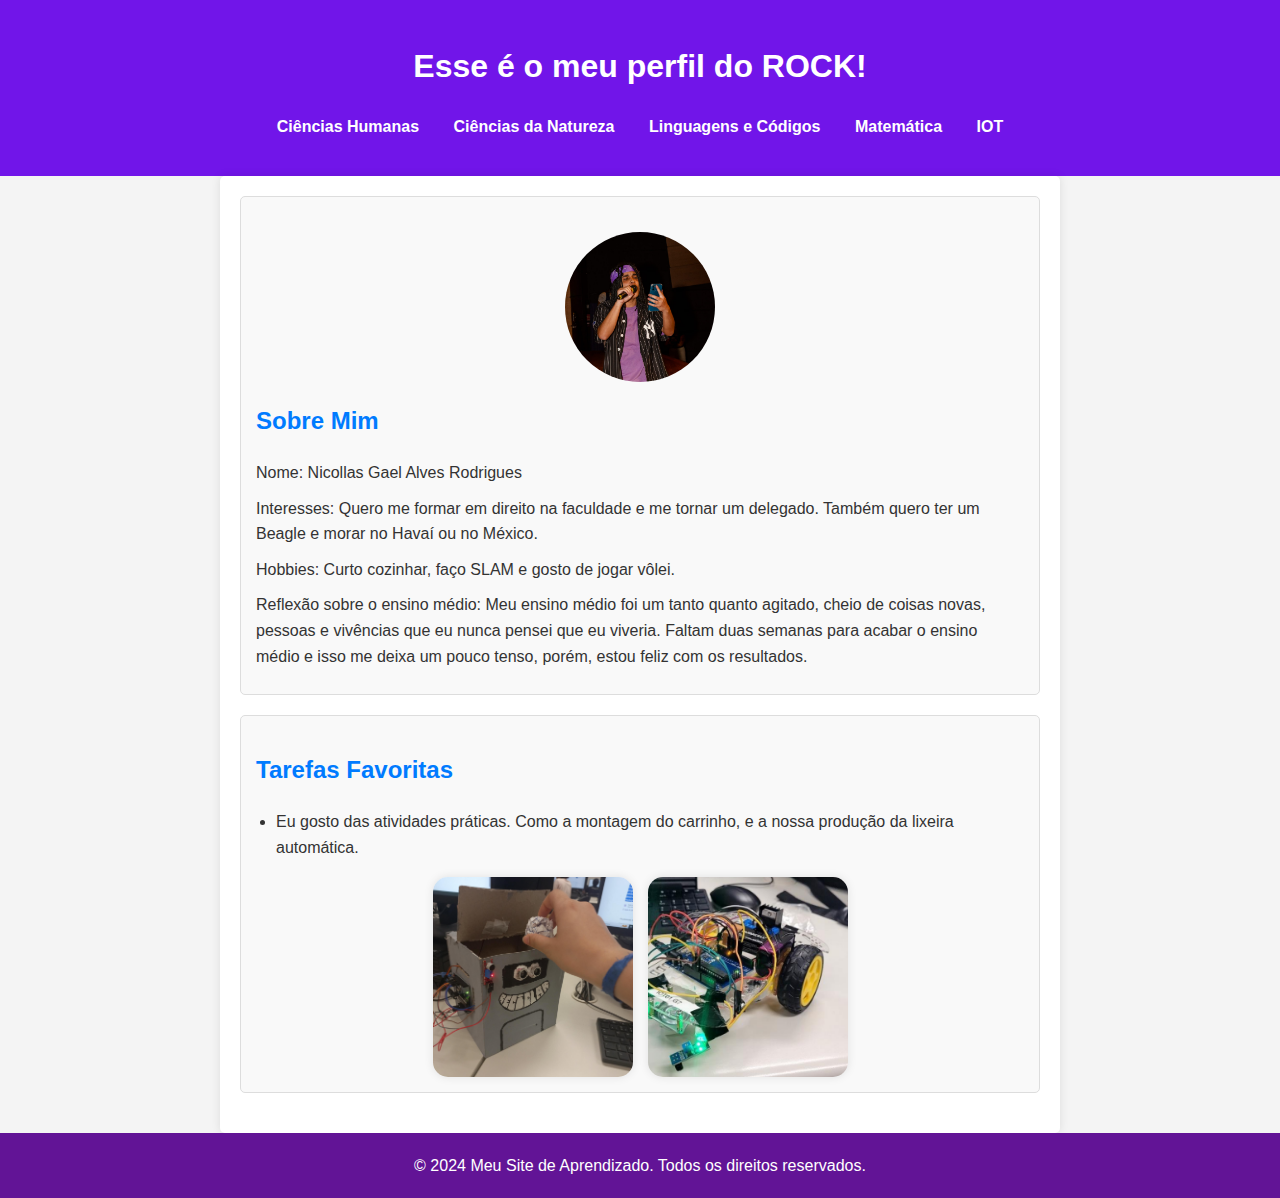
==== INTEGRADA.IOT/index.html @ 9e98318d "Add files via upload" ====
<!DOCTYPE html>
<html lang="pt-BR">
<head>
    <meta charset="UTF-8">
    <meta name="viewport" content="width=device-width, initial-scale=1.0">
    <title>Meu Site de Aprendizado</title>
    <style>
        body {
            font-family: Arial, sans-serif;
            line-height: 1.6;
            margin: 0;
            padding: 0;
            background-color: #f4f4f4;
            color: #333;
        }

        header {
            background: #7115e9;
            color: #fff;
            padding: 20px 0;
            text-align: center;
        }

        nav ul {
            list-style: none;
            padding: 0;
        }

        nav ul li {
            display: inline;
            margin: 0 15px;
        }

        nav ul li a {
            color: #fff;
            text-decoration: none;
            font-weight: bold;
        }

        nav ul li a:hover {
            text-decoration: underline;
        }

        main {
            padding: 20px;
            max-width: 800px;
            margin: auto;
            background: #fff;
            box-shadow: 0 0 10px rgba(0, 0, 0, 0.1);
            border-radius: 5px;
        }

        section {
            margin-bottom: 20px;
            padding: 15px;
            border: 1px solid #ddd;
            border-radius: 5px;
            background-color: #f9f9f9;
        }

        h2 {
            color: #007BFF;
        }

        h3 {
            margin-top: 15px;
            color: #333;
        }

        ul {
            padding-left: 20px;
        }

        p {
            margin: 10px 0;
        }

        footer {
            text-align: center;
            padding: 10px 0;
            background: #621496;
            color: #fff;
            position: relative;
            bottom: 0;
            width: 100%;
        }

        /* Estilo para a foto de perfil */
        .profile-image {
            width: 150px;
            height: 150px;
            border-radius: 50%;
            object-fit: cover;
            margin: 20px auto;
            display: block;
        }

        /* Estilo para o contêiner das imagens lado a lado */
        .images-container {
            display: flex;
            justify-content: center;
            gap: 15px;  /* Espaçamento entre as imagens */
        }

        /* Estilo para as imagens */
        .task-image {
            width: 200px;  /* Ajuste o tamanho conforme necessário */
            height: 200px; /* Ajuste o tamanho conforme necessário */
            border-radius: 15px;
            object-fit: cover;
            box-sizing: border-box; /* Para garantir que o padding não altere o tamanho */
            box-shadow: 0 0 10px rgba(0, 0, 0, 0.1); /* Sombra para destacar as imagens */
        }

    </style>
</head>
<body>

<header>
    <h1>Esse é o meu perfil do ROCK!</h1>
    <nav>
        <ul>
            <li><a href="./CHS.html">Ciências Humanas</a></li>
            <li><a href="./CNT.html">Ciências da Natureza</a></li>
            <li><a href="./Linguagens.html">Linguagens e Códigos</a></li>
            <li><a href="./Mat.html">Matemática</a></li>
            <li><a href="./IOT.html">IOT</a></li>
        </ul>
    </nav>
</header>

<main>
    <section id="pagina-pessoal">
        <!-- Foto de Perfil -->
        <img src="./INTEGRADA.IOT/FOTOS/IMG-20240821-WA0053.jpg" alt="Foto de Perfil" class="profile-image">

        <h2>Sobre Mim</h2>
        <p>Nome: Nicollas Gael Alves Rodrigues </p>
        <p>Interesses: Quero me formar em direito na faculdade e me tornar um delegado. Também quero ter um Beagle e morar no Havaí ou no México.</p>
        <p>Hobbies: Curto cozinhar, faço SLAM e gosto de jogar vôlei.</p>
        <p>Reflexão sobre o ensino médio: Meu ensino médio foi um tanto quanto agitado, cheio de coisas novas, pessoas e vivências que eu nunca pensei que eu viveria. Faltam duas semanas para acabar o ensino médio e isso me deixa um pouco tenso, porém, estou feliz com os resultados.</p>
    </section>

    <section id="pagina-pessoal">
        <h2>Tarefas Favoritas</h2>
        <ul>
            <li>Eu gosto das atividades práticas. Como a montagem do carrinho, e a nossa produção da lixeira automática.</li>
        </ul>
        
        <!-- Contêiner para as imagens lado a lado -->
        <div class="images-container">
            <img src="./INTEGRADA.IOT/FOTOS/Mídia.jfif" alt="Imagem de Tarefa Favorita" class="task-image">
            <img src="./INTEGRADA.IOT/FOTOS/imagem.png" alt="Outra Tarefa Favorita" class="task-image">
        </div>
    </section>
</main>

<footer>
    <p>&copy; 2024 Meu Site de Aprendizado. Todos os direitos reservados.</p>
</footer>

</body>
</html>
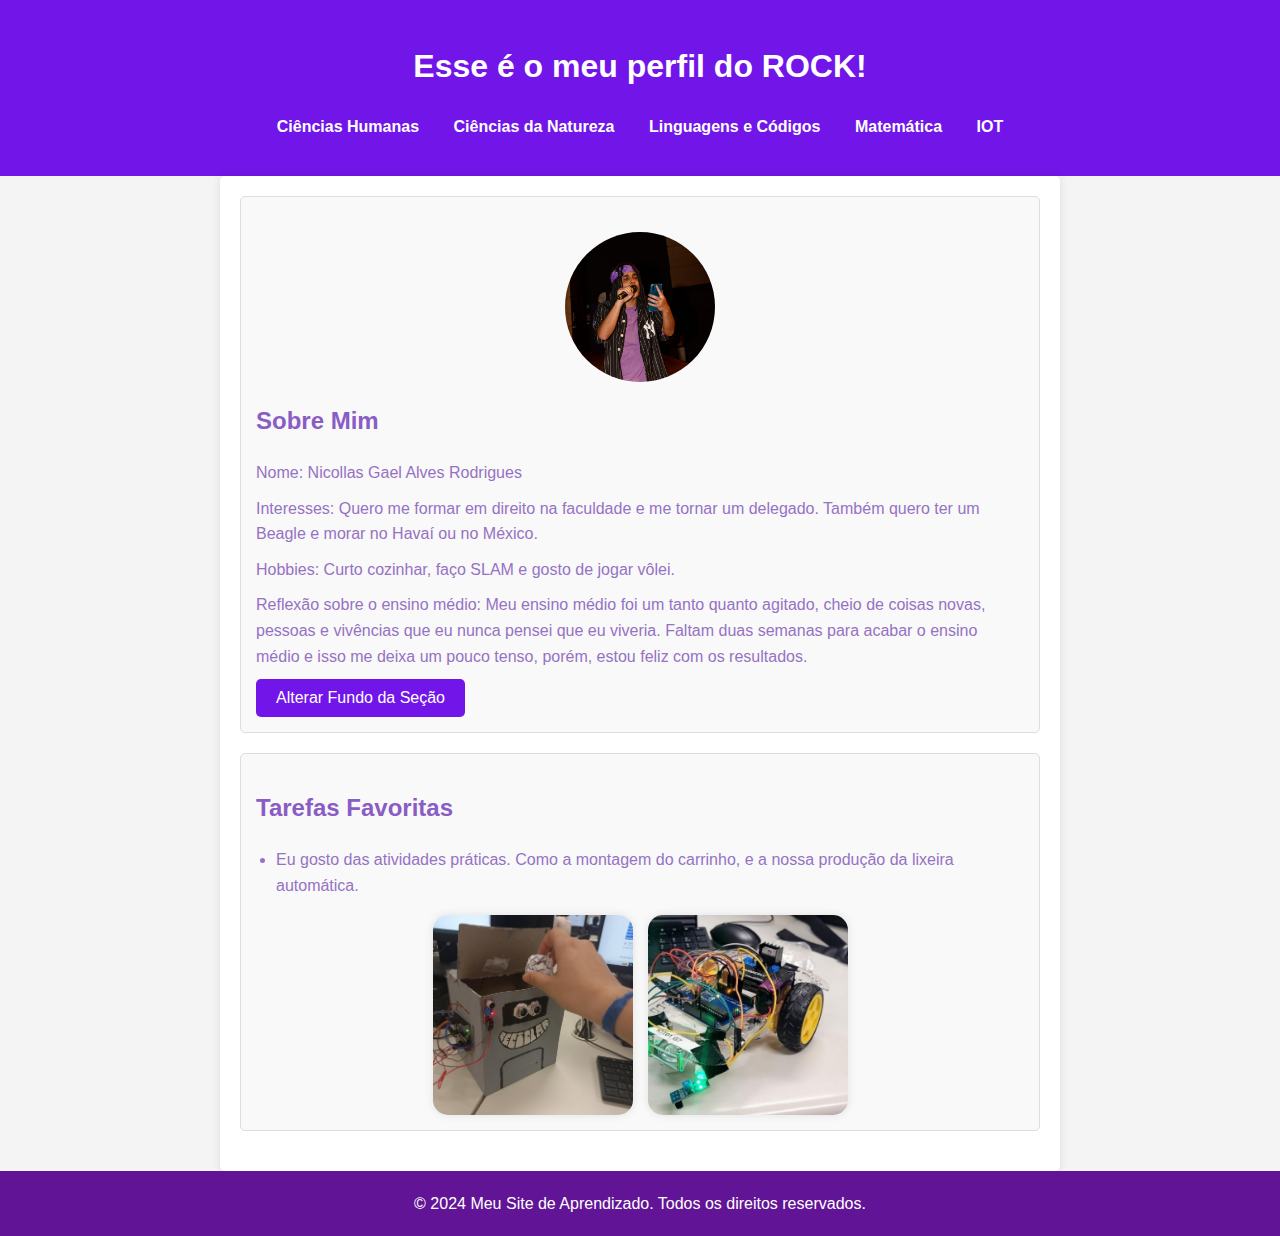
==== commit dc58428b: "mudar de cor" ====
--- a/INTEGRADA.IOT/index.html
+++ b/INTEGRADA.IOT/index.html
@@ -11,7 +11,7 @@
             margin: 0;
             padding: 0;
             background-color: #f4f4f4;
-            color: #333;
+            color: #9572c4;
         }
 
         header {
@@ -59,7 +59,7 @@
         }
 
         h2 {
-            color: #007BFF;
+            color: #8a5cc5;
         }
 
         h3 {
@@ -112,6 +112,20 @@
             box-shadow: 0 0 10px rgba(0, 0, 0, 0.1); /* Sombra para destacar as imagens */
         }
 
+        /* Estilo para o botão */
+        .change-background-btn {
+            background-color: #7115e9;
+            color: #fff;
+            padding: 10px 20px;
+            border: none;
+            border-radius: 5px;
+            cursor: pointer;
+            font-size: 16px;
+        }
+
+        .change-background-btn:hover {
+            background-color: #6200b3;
+        }
     </style>
 </head>
 <body>
@@ -139,6 +153,9 @@
         <p>Interesses: Quero me formar em direito na faculdade e me tornar um delegado. Também quero ter um Beagle e morar no Havaí ou no México.</p>
         <p>Hobbies: Curto cozinhar, faço SLAM e gosto de jogar vôlei.</p>
         <p>Reflexão sobre o ensino médio: Meu ensino médio foi um tanto quanto agitado, cheio de coisas novas, pessoas e vivências que eu nunca pensei que eu viveria. Faltam duas semanas para acabar o ensino médio e isso me deixa um pouco tenso, porém, estou feliz com os resultados.</p>
+        
+        <!-- Botão para alterar o fundo da seção -->
+        <button class="change-background-btn" onclick="alterarFundo()">Alterar Fundo da Seção</button>
     </section>
 
     <section id="pagina-pessoal">
@@ -159,5 +176,14 @@
     <p>&copy; 2024 Meu Site de Aprendizado. Todos os direitos reservados.</p>
 </footer>
 
+<script>
+    // Função para alterar a cor de fundo da seção "Sobre Mim"
+    function alterarFundo() {
+        var secaoSobreMim = document.querySelector("#pagina-pessoal");
+        secaoSobreMim.style.backgroundColor = secaoSobreMim.style.backgroundColor === "lightblue" ? "#f9f9f9" : "black";
+        alert("A cor de fundo foi alterada!");
+    }
+</script>
+
 </body>
 </html>
